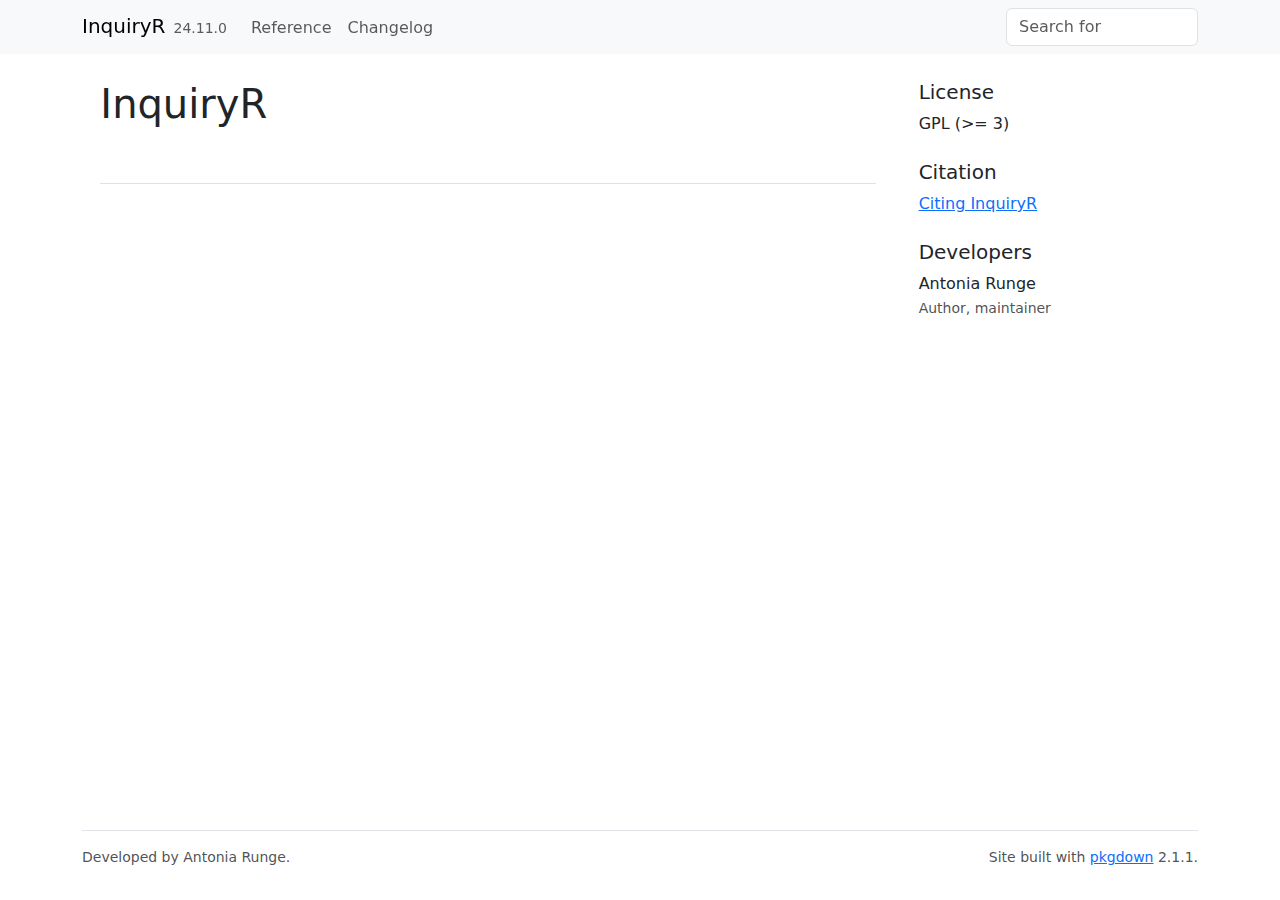
==== index.html @ 68a9e5fd "Deploying to gh-pages from @ Pandora-IsoMemo/InquiryR@8ebe82f197b56eed175d5f8701d88f2a67ee6235 🚀" ====
<!DOCTYPE html>
<!-- Generated by pkgdown: do not edit by hand --><html lang="en">
<head>
<meta http-equiv="Content-Type" content="text/html; charset=UTF-8">
<meta charset="utf-8">
<meta http-equiv="X-UA-Compatible" content="IE=edge">
<meta name="viewport" content="width=device-width, initial-scale=1, shrink-to-fit=no">
<title>Inquiry app for expert elicitation • InquiryR</title>
<script src="deps/jquery-3.6.0/jquery-3.6.0.min.js"></script><meta name="viewport" content="width=device-width, initial-scale=1, shrink-to-fit=no">
<link href="deps/bootstrap-5.3.1/bootstrap.min.css" rel="stylesheet">
<script src="deps/bootstrap-5.3.1/bootstrap.bundle.min.js"></script><link href="deps/font-awesome-6.4.2/css/all.min.css" rel="stylesheet">
<link href="deps/font-awesome-6.4.2/css/v4-shims.min.css" rel="stylesheet">
<script src="deps/headroom-0.11.0/headroom.min.js"></script><script src="deps/headroom-0.11.0/jQuery.headroom.min.js"></script><script src="deps/bootstrap-toc-1.0.1/bootstrap-toc.min.js"></script><script src="deps/clipboard.js-2.0.11/clipboard.min.js"></script><script src="deps/search-1.0.0/autocomplete.jquery.min.js"></script><script src="deps/search-1.0.0/fuse.min.js"></script><script src="deps/search-1.0.0/mark.min.js"></script><!-- pkgdown --><script src="pkgdown.js"></script><meta property="og:title" content="Inquiry app for expert elicitation">
<meta name="description" content="An app for creating Inquiry templates, conducting a survey, and downloading the results.">
<meta property="og:description" content="An app for creating Inquiry templates, conducting a survey, and downloading the results.">
</head>
<body>
    <a href="#main" class="visually-hidden-focusable">Skip to contents</a>


    <nav class="navbar navbar-expand-lg fixed-top bg-light" data-bs-theme="light" aria-label="Site navigation"><div class="container">

    <a class="navbar-brand me-2" href="index.html">InquiryR</a>

    <small class="nav-text text-muted me-auto" data-bs-toggle="tooltip" data-bs-placement="bottom" title="">24.11.0</small>


    <button class="navbar-toggler" type="button" data-bs-toggle="collapse" data-bs-target="#navbar" aria-controls="navbar" aria-expanded="false" aria-label="Toggle navigation">
      <span class="navbar-toggler-icon"></span>
    </button>

    <div id="navbar" class="collapse navbar-collapse ms-3">
      <ul class="navbar-nav me-auto">
<li class="nav-item"><a class="nav-link" href="reference/index.html">Reference</a></li>
<li class="nav-item"><a class="nav-link" href="news/index.html">Changelog</a></li>
      </ul>
<ul class="navbar-nav">
<li class="nav-item"><form class="form-inline" role="search">
 <input class="form-control" type="search" name="search-input" id="search-input" autocomplete="off" aria-label="Search site" placeholder="Search for" data-search-index="search.json">
</form></li>
      </ul>
</div>


  </div>
</nav><div class="container template-home">
<div class="row">
  <main id="main" class="col-md-9"><div class="section level1">
<div class="page-header"><h1 id="inquiryr">InquiryR<a class="anchor" aria-label="anchor" href="#inquiryr"></a>
</h1></div>
</div>
  </main><aside class="col-md-3"><div class="license">
<h2 data-toc-skip>License</h2>
<ul class="list-unstyled">
<li>GPL (&gt;= 3)</li>
</ul>
</div>


<div class="citation">
<h2 data-toc-skip>Citation</h2>
<ul class="list-unstyled">
<li><a href="authors.html#citation">Citing InquiryR</a></li>
</ul>
</div>

<div class="developers">
<h2 data-toc-skip>Developers</h2>
<ul class="list-unstyled">
<li>Antonia Runge <br><small class="roles"> Author, maintainer </small>  </li>
</ul>
</div>



  </aside>
</div>


    <footer><div class="pkgdown-footer-left">
  <p>Developed by Antonia Runge.</p>
</div>

<div class="pkgdown-footer-right">
  <p>Site built with <a href="https://pkgdown.r-lib.org/" class="external-link">pkgdown</a> 2.1.1.</p>
</div>

    </footer>
</div>





  </body>
</html>
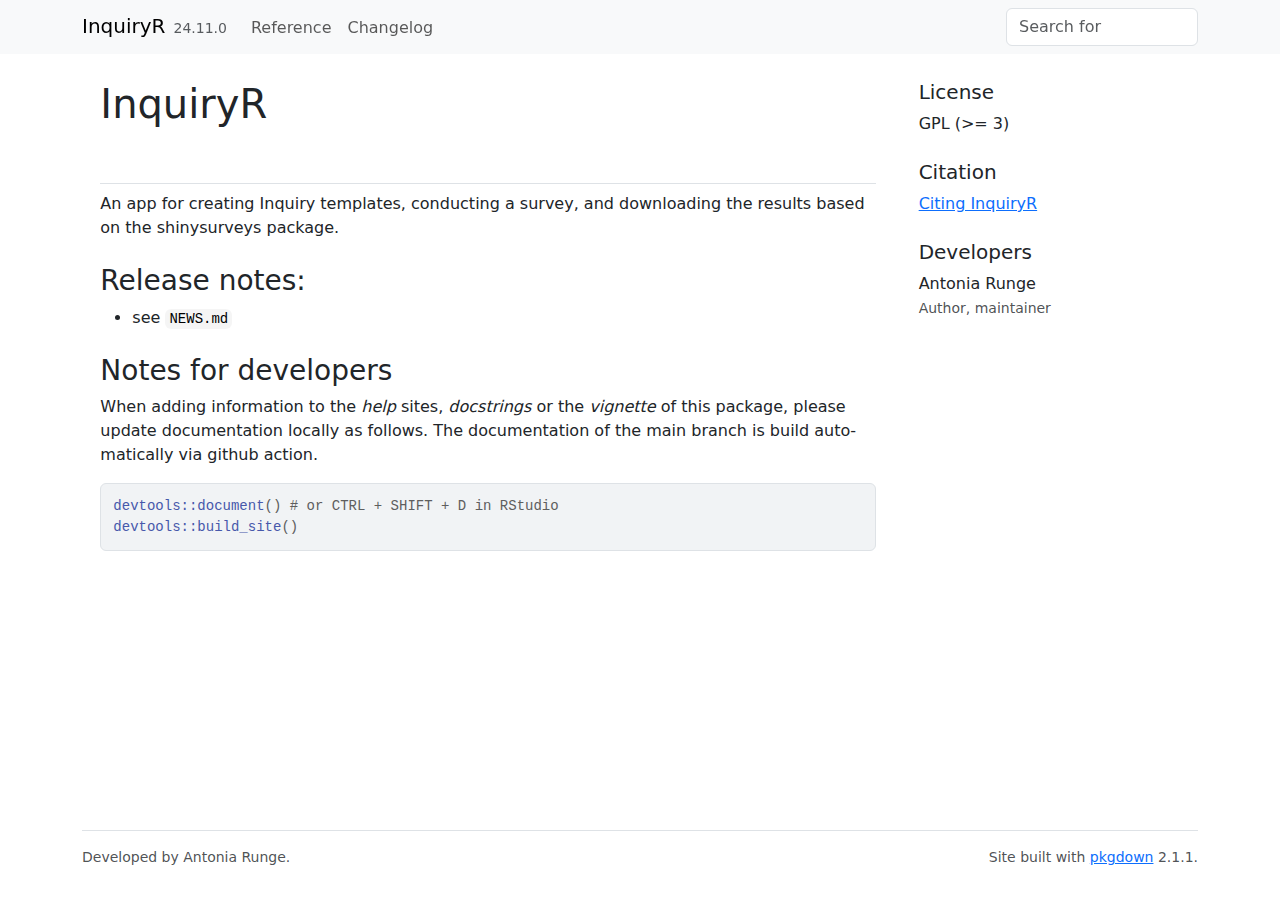
==== commit 3de987e7: "Deploying to gh-pages from @ Pandora-IsoMemo/InquiryR@a3db0c1dcca8dc795e6464bcf5f392e0dac49cfc 🚀" ====
--- a/index.html
+++ b/index.html
@@ -11,8 +11,8 @@
 <script src="deps/bootstrap-5.3.1/bootstrap.bundle.min.js"></script><link href="deps/font-awesome-6.4.2/css/all.min.css" rel="stylesheet">
 <link href="deps/font-awesome-6.4.2/css/v4-shims.min.css" rel="stylesheet">
 <script src="deps/headroom-0.11.0/headroom.min.js"></script><script src="deps/headroom-0.11.0/jQuery.headroom.min.js"></script><script src="deps/bootstrap-toc-1.0.1/bootstrap-toc.min.js"></script><script src="deps/clipboard.js-2.0.11/clipboard.min.js"></script><script src="deps/search-1.0.0/autocomplete.jquery.min.js"></script><script src="deps/search-1.0.0/fuse.min.js"></script><script src="deps/search-1.0.0/mark.min.js"></script><!-- pkgdown --><script src="pkgdown.js"></script><meta property="og:title" content="Inquiry app for expert elicitation">
-<meta name="description" content="An app for creating Inquiry templates, conducting a survey, and downloading the results.">
-<meta property="og:description" content="An app for creating Inquiry templates, conducting a survey, and downloading the results.">
+<meta name="description" content="An app for creating Inquiry templates, conducting a survey, and downloading the results based on the shinysurveys package.">
+<meta property="og:description" content="An app for creating Inquiry templates, conducting a survey, and downloading the results based on the shinysurveys package.">
 </head>
 <body>
     <a href="#main" class="visually-hidden-focusable">Skip to contents</a>
@@ -48,6 +48,23 @@
   <main id="main" class="col-md-9"><div class="section level1">
 <div class="page-header"><h1 id="inquiryr">InquiryR<a class="anchor" aria-label="anchor" href="#inquiryr"></a>
 </h1></div>
+<p>An app for creating Inquiry templates, conducting a survey, and downloading the results based on the shinysurveys package.</p>
+<div class="section level2">
+<h2 id="release-notes">Release notes:<a class="anchor" aria-label="anchor" href="#release-notes"></a>
+</h2>
+<ul>
+<li>see <code>NEWS.md</code>
+</li>
+</ul>
+</div>
+<div class="section level2">
+<h2 id="notes-for-developers">Notes for developers<a class="anchor" aria-label="anchor" href="#notes-for-developers"></a>
+</h2>
+<p>When adding information to the <em>help</em> sites, <em>docstrings</em> or the <em>vignette</em> of this package, please update documentation locally as follows. The documentation of the main branch is build automatically via github action.</p>
+<div class="sourceCode" id="cb1"><pre class="downlit sourceCode r">
+<code class="sourceCode R"><span><span class="fu">devtools</span><span class="fu">::</span><span class="fu">document</span><span class="op">(</span><span class="op">)</span> <span class="co"># or CTRL + SHIFT + D in RStudio</span></span>
+<span><span class="fu">devtools</span><span class="fu">::</span><span class="fu">build_site</span><span class="op">(</span><span class="op">)</span></span></code></pre></div>
+</div>
 </div>
   </main><aside class="col-md-3"><div class="license">
 <h2 data-toc-skip>License</h2>
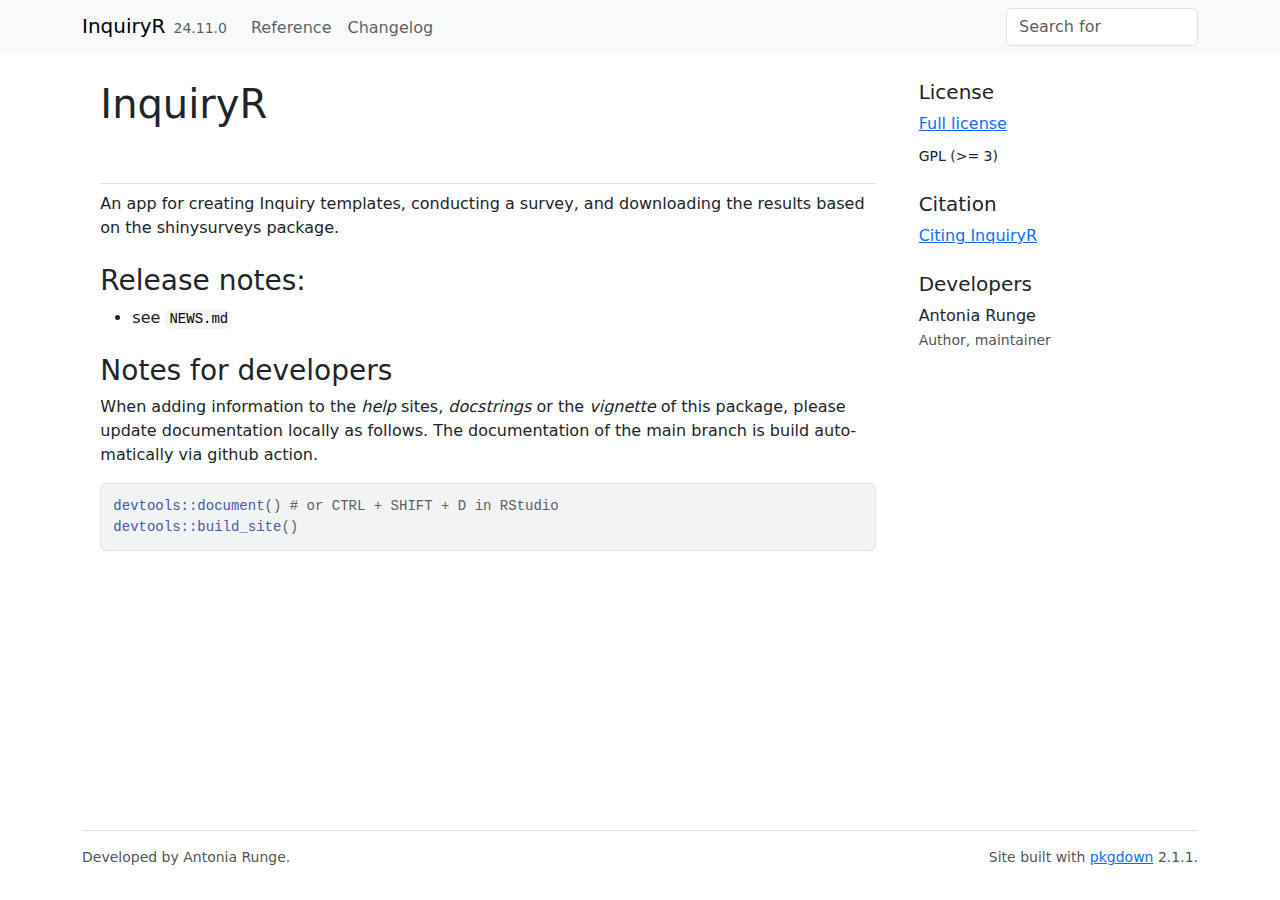
==== commit df2c2df7: "Deploying to gh-pages from @ Pandora-IsoMemo/InquiryR@fb02c3e6b02d50ec64034f9499256aaea35677fa 🚀" ====
--- a/index.html
+++ b/index.html
@@ -69,7 +69,8 @@
   </main><aside class="col-md-3"><div class="license">
 <h2 data-toc-skip>License</h2>
 <ul class="list-unstyled">
-<li>GPL (&gt;= 3)</li>
+<li><a href="LICENSE.html">Full license</a></li>
+<li><small>GPL (&gt;= 3)</small></li>
 </ul>
 </div>
 
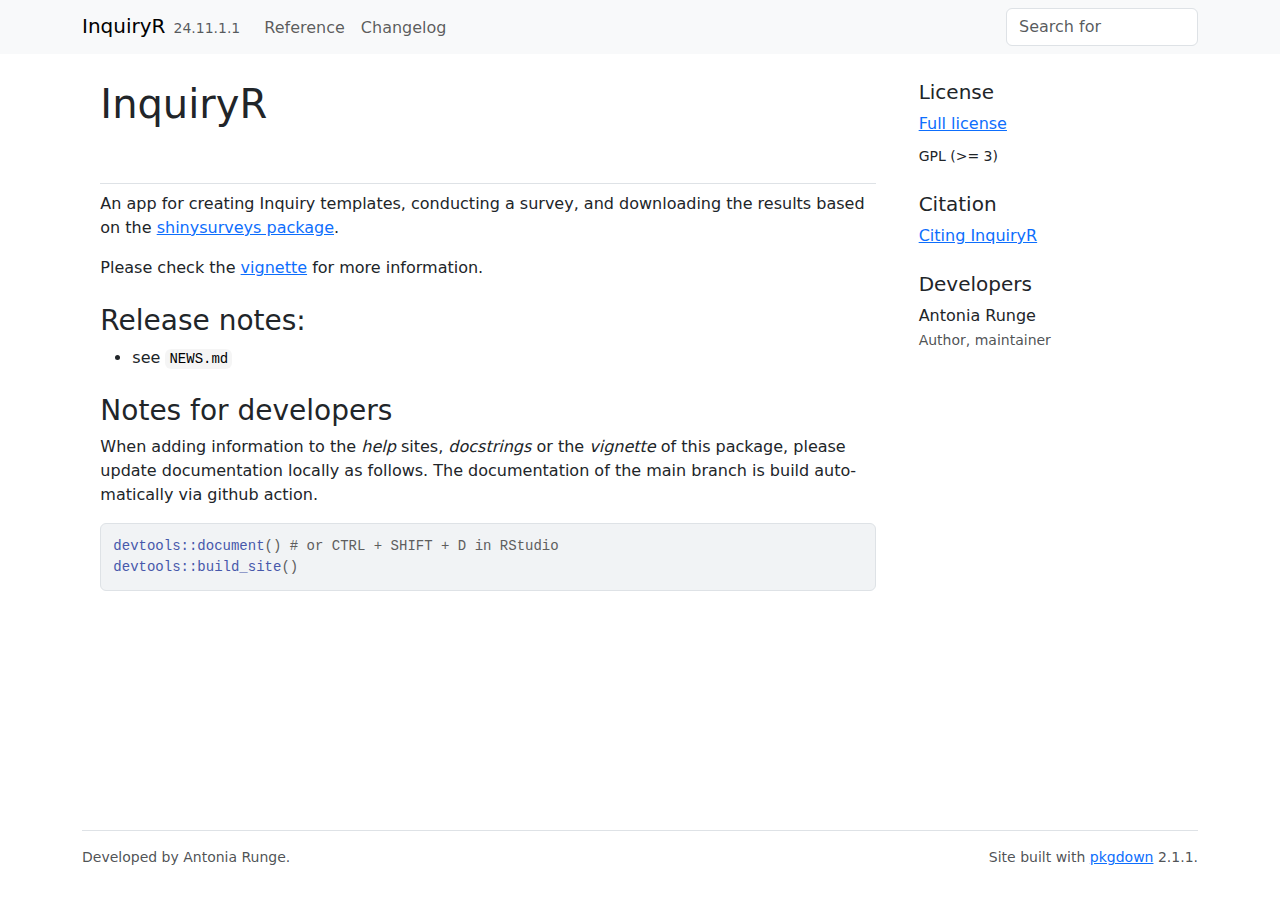
==== commit b702cf7b: "Deploying to gh-pages from @ Pandora-IsoMemo/InquiryR@5dbec7dbd3460fe740dda90ba87fad266eb69ffe 🚀" ====
--- a/index.html
+++ b/index.html
@@ -22,7 +22,7 @@
 
     <a class="navbar-brand me-2" href="index.html">InquiryR</a>
 
-    <small class="nav-text text-muted me-auto" data-bs-toggle="tooltip" data-bs-placement="bottom" title="">24.11.0</small>
+    <small class="nav-text text-muted me-auto" data-bs-toggle="tooltip" data-bs-placement="bottom" title="">24.11.1.1</small>
 
 
     <button class="navbar-toggler" type="button" data-bs-toggle="collapse" data-bs-target="#navbar" aria-controls="navbar" aria-expanded="false" aria-label="Toggle navigation">
@@ -48,7 +48,8 @@
   <main id="main" class="col-md-9"><div class="section level1">
 <div class="page-header"><h1 id="inquiryr">InquiryR<a class="anchor" aria-label="anchor" href="#inquiryr"></a>
 </h1></div>
-<p>An app for creating Inquiry templates, conducting a survey, and downloading the results based on the shinysurveys package.</p>
+<p>An app for creating Inquiry templates, conducting a survey, and downloading the results based on the <a href="https://github.com/jdtrat/shinysurveys" class="external-link">shinysurveys package</a>.</p>
+<p>Please check the <a href="https://shinysurveys.jdtrat.com/articles/surveying-shinysurveys.html" class="external-link">vignette</a> for more information.</p>
 <div class="section level2">
 <h2 id="release-notes">Release notes:<a class="anchor" aria-label="anchor" href="#release-notes"></a>
 </h2>
